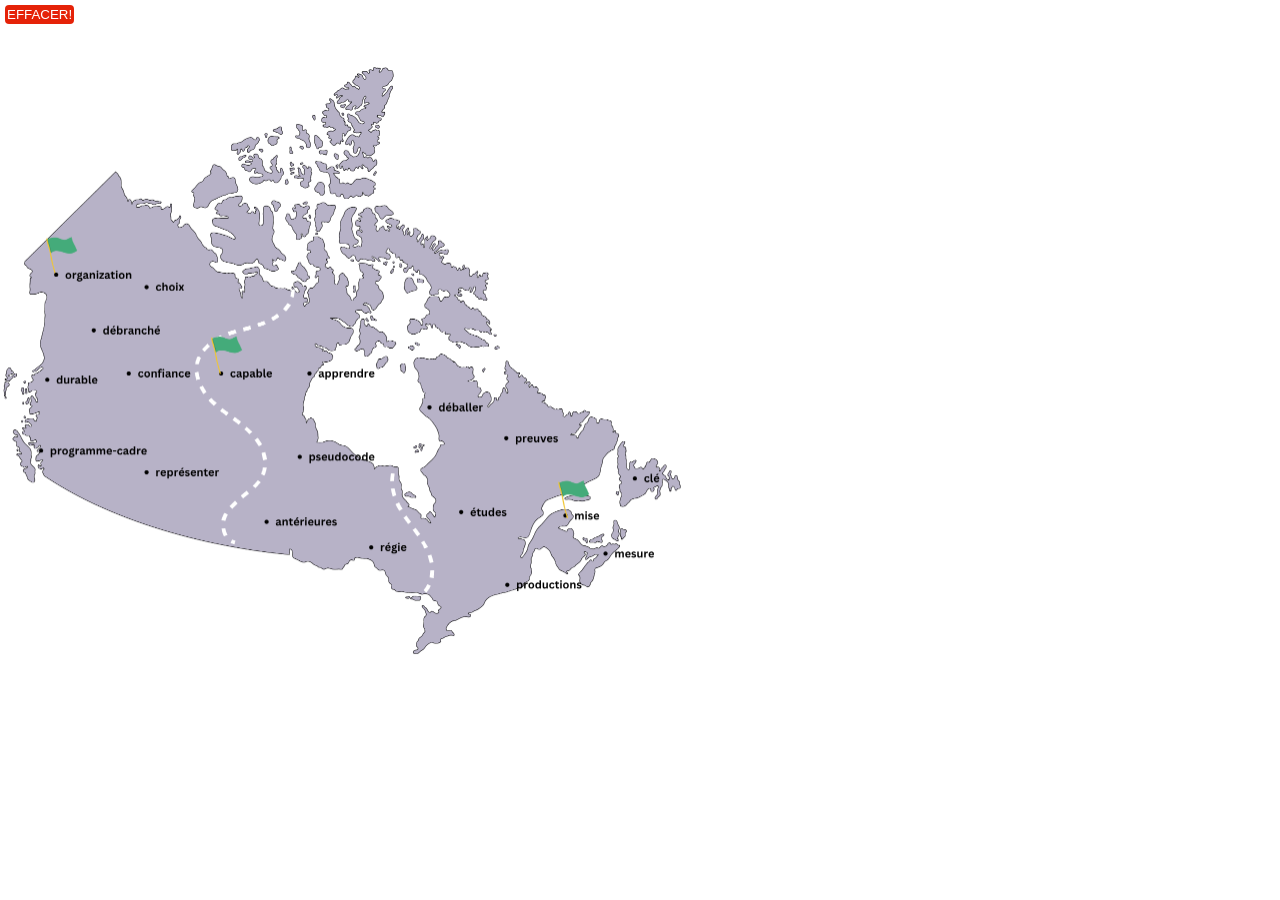
==== index.html @ af6bfca4 "commit attempt 2" ====
<html lang="en">
    <p id="background">
<head>
    <meta charset="UTF-8">
    <meta http-equiv="X-UA-Compatible" content="IE=edge">
    <meta name="viewport" content="width=device-width, initial-scale=1.0">
    <link rel="stylesheet" href="styles.css">
</head>
<body>
    
    <style>
        body {
           background-image: url("cartecode.png");
           background-size: 681px 595px;
           background-repeat: no-repeat;
           background-position: 0% 20%;
        }
     </style>
    <section class="container">
        <div id="toolbar">
            <button id="clear">EFFACER!</button>
        </div>
        <div class="drawing-board">
            <canvas id="drawing-board"></canvas>
        </div>
    </section>
    <script src="script.js"></script>
</body>
</html>
---- styles.css ----
body {
    margin: 0;
    padding: 0;
    height: 100%;
    overflow: hidden;
    color: white;
}

h1 {
    background: #7F7FD5;
    background: -webkit-linear-gradient(to right, #91EAE4, #86A8E7, #7F7FD5);
    background: linear-gradient(to right, #91EAE4, #86A8E7, #7F7FD5);
    background-clip: text;
    -webkit-background-clip: text;
    -webkit-text-fill-color: transparent;
}

.container {
    height: 100%;
    display: inline-block;
}

#toolbar {
    display: inline-block;
    flex-direction: column;
    padding: 5px;
    
}

#toolbar * {
    margin-bottom: 6px;
}

#toolbar label {
    font-size: 12px;
}

#toolbar input {
    width: 100%;
}

#toolbar button {
    background-color: #e52208;
    border: none;
    border-radius: 4px;
    color:white;
    padding: 2px;
}
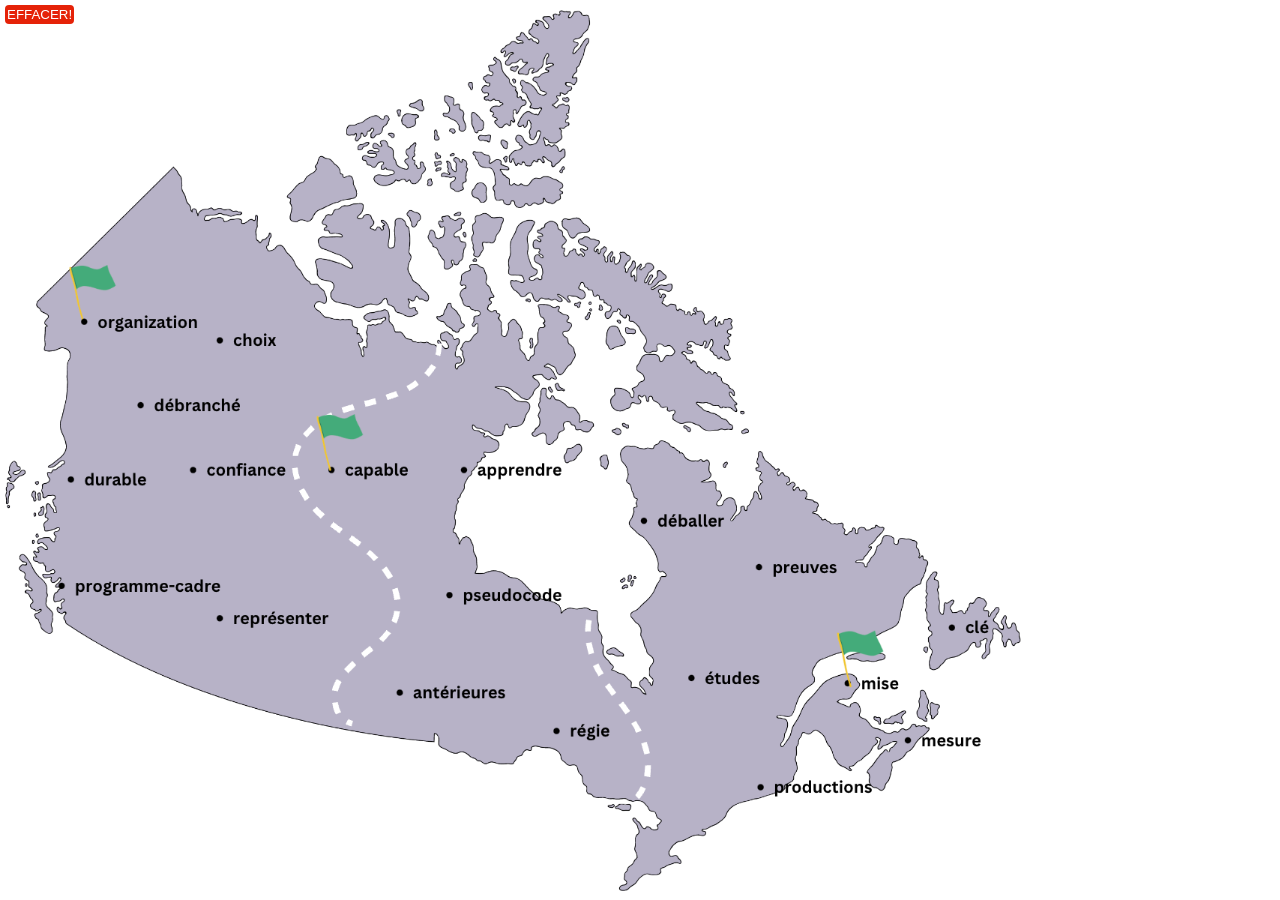
==== commit af20e0ef: "commit 3" ====
--- a/index.html
+++ b/index.html
@@ -11,7 +11,7 @@
     <style>
         body {
            background-image: url("cartecode.png");
-           background-size: 681px 595px;
+           background-size: 1021px 893px;
            background-repeat: no-repeat;
            background-position: 0% 20%;
         }
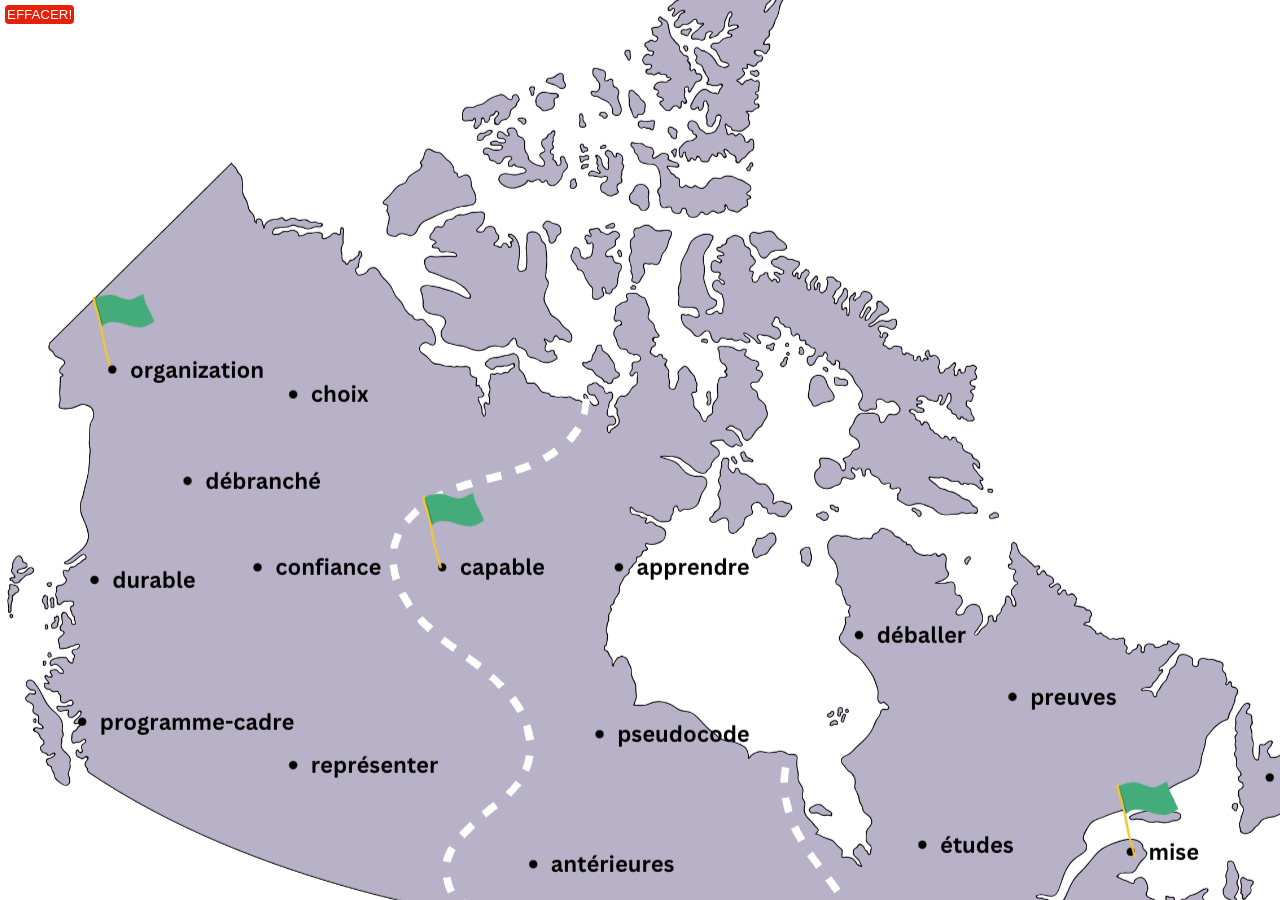
==== commit 3aefa5ec: "commit 4" ====
--- a/index.html
+++ b/index.html
@@ -11,7 +11,6 @@
     <style>
         body {
            background-image: url("cartecode.png");
-           background-size: 1021px 893px;
            background-repeat: no-repeat;
            background-position: 0% 20%;
         }
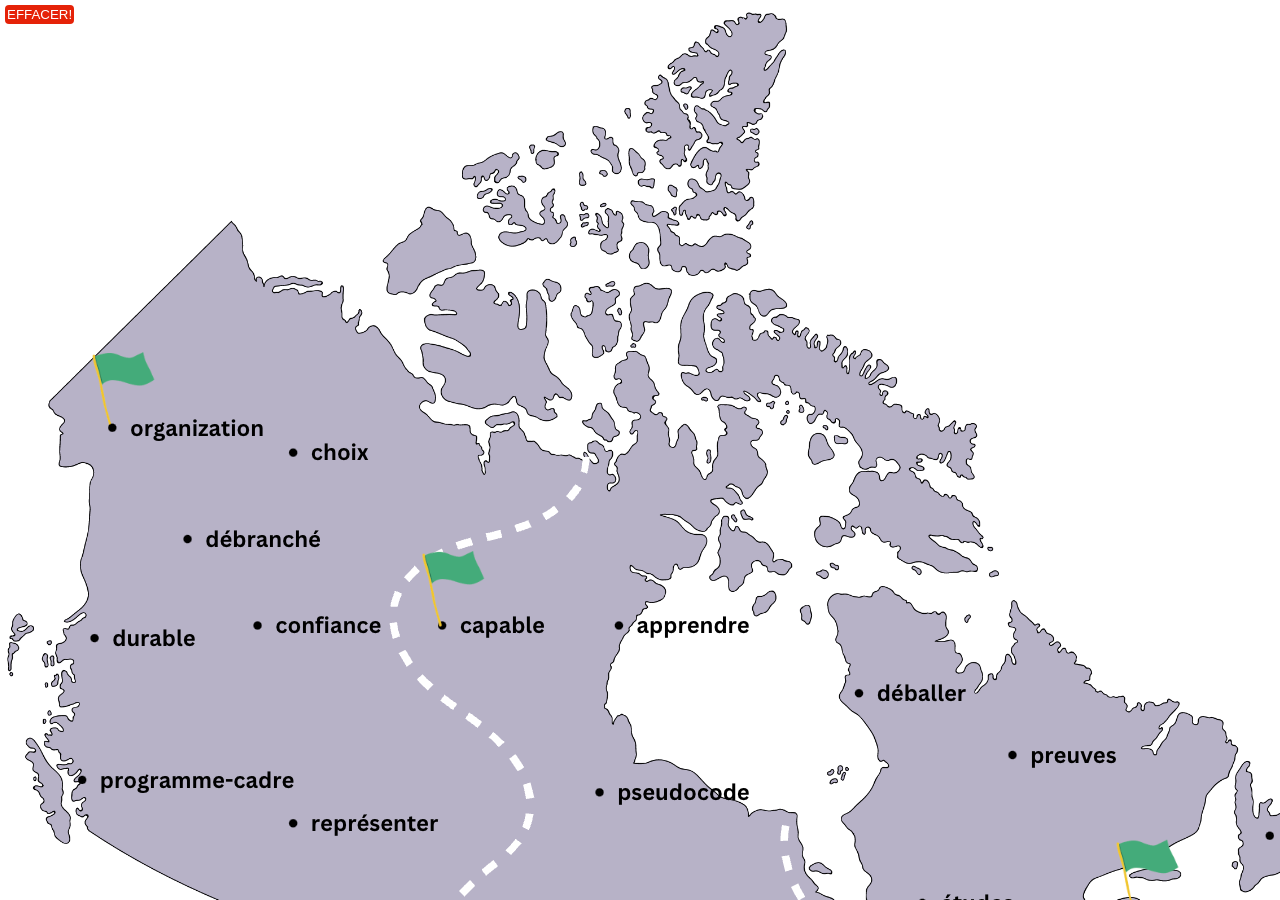
==== commit 4ca8a2bf: "commit 7" ====
--- a/index.html
+++ b/index.html
@@ -4,15 +4,15 @@
     <meta charset="UTF-8">
     <meta http-equiv="X-UA-Compatible" content="IE=edge">
     <meta name="viewport" content="width=device-width, initial-scale=1.0">
-    <link rel="stylesheet" href="styles.css">
+    <link rel="stylesheet" href="WB_CSS.css">
 </head>
 <body>
-    
     <style>
         body {
            background-image: url("cartecode.png");
            background-repeat: no-repeat;
-           background-position: 0% 20%;
+
+           
         }
      </style>
     <section class="container">
@@ -23,6 +23,6 @@
             <canvas id="drawing-board"></canvas>
         </div>
     </section>
-    <script src="script.js"></script>
+    <script src="WB_JS.js"></script>
 </body>
 </html>
--- a/WB_CSS.css
+++ b/WB_CSS.css
@@ -0,0 +1,47 @@
+body {
+    margin: 0;
+    padding: 0;
+    height: 100%;
+    overflow: hidden;
+    color: white;
+}
+
+h1 {
+    background: #7F7FD5;
+    background: -webkit-linear-gradient(to right, #91EAE4, #86A8E7, #7F7FD5);
+    background: linear-gradient(to right, #91EAE4, #86A8E7, #7F7FD5);
+    background-clip: text;
+    -webkit-background-clip: text;
+    -webkit-text-fill-color: transparent;
+}
+
+.container {
+    height: 100%;
+    display: inline-block;
+}
+
+#toolbar {
+    display: inline-block;
+    padding: 5px;
+    
+}
+
+#toolbar * {
+    margin-bottom: 6px;
+}
+
+#toolbar label {
+    font-size: 12px;
+}
+
+#toolbar input {
+    width: 100%;
+}
+
+#toolbar button {
+    background-color: #e52208;
+    border: none;
+    border-radius: 4px;
+    color:white;
+    padding: 2px;
+}
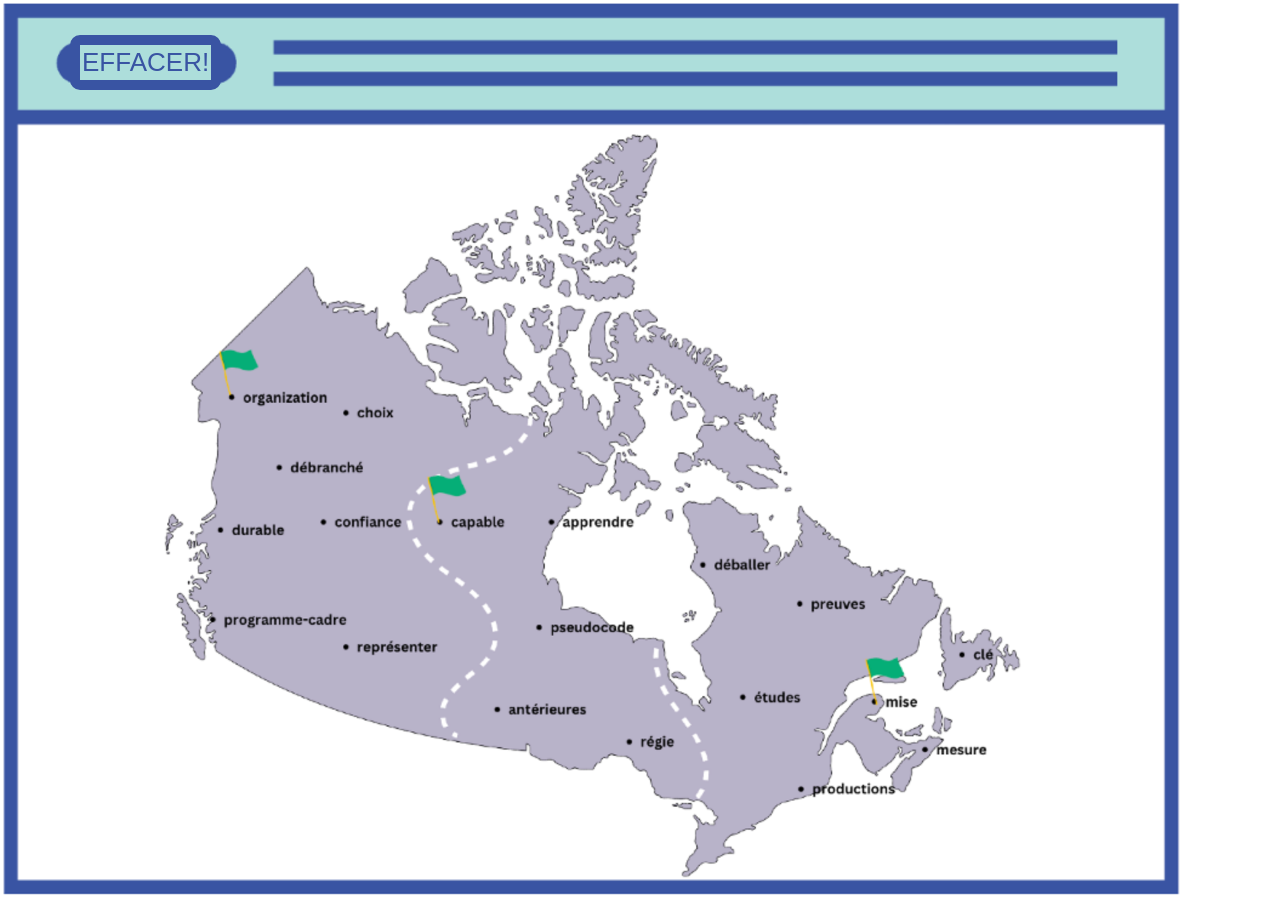
==== commit 44e4c66c: "commit 9" ====
--- a/index.html
+++ b/index.html
@@ -9,7 +9,8 @@
 <body>
     <style>
         body {
-           background-image: url("cartecode.png");
+           background-image: url("mapboard.png");
+           background-size: contain;
            background-repeat: no-repeat;
 
            
--- a/WB_CSS.css
+++ b/WB_CSS.css
@@ -17,11 +17,11 @@
 
 .container {
     height: 100%;
-    display: inline-block;
+    display: flex;
 }
 
 #toolbar {
-    display: inline-block;
+    display: inline;
     padding: 5px;
     
 }
@@ -39,9 +39,13 @@
 }
 
 #toolbar button {
-    background-color: #e52208;
-    border: none;
-    border-radius: 4px;
-    color:white;
+    position: fixed;
+    left: 70px;
+    top: 35px;
+    background-color: #ADDEDB;
+    border-radius: 10px;
+    border: 10px solid #3954A3;
+    color: #3954A3;
+    font-size: 26px;
     padding: 2px;
 }
